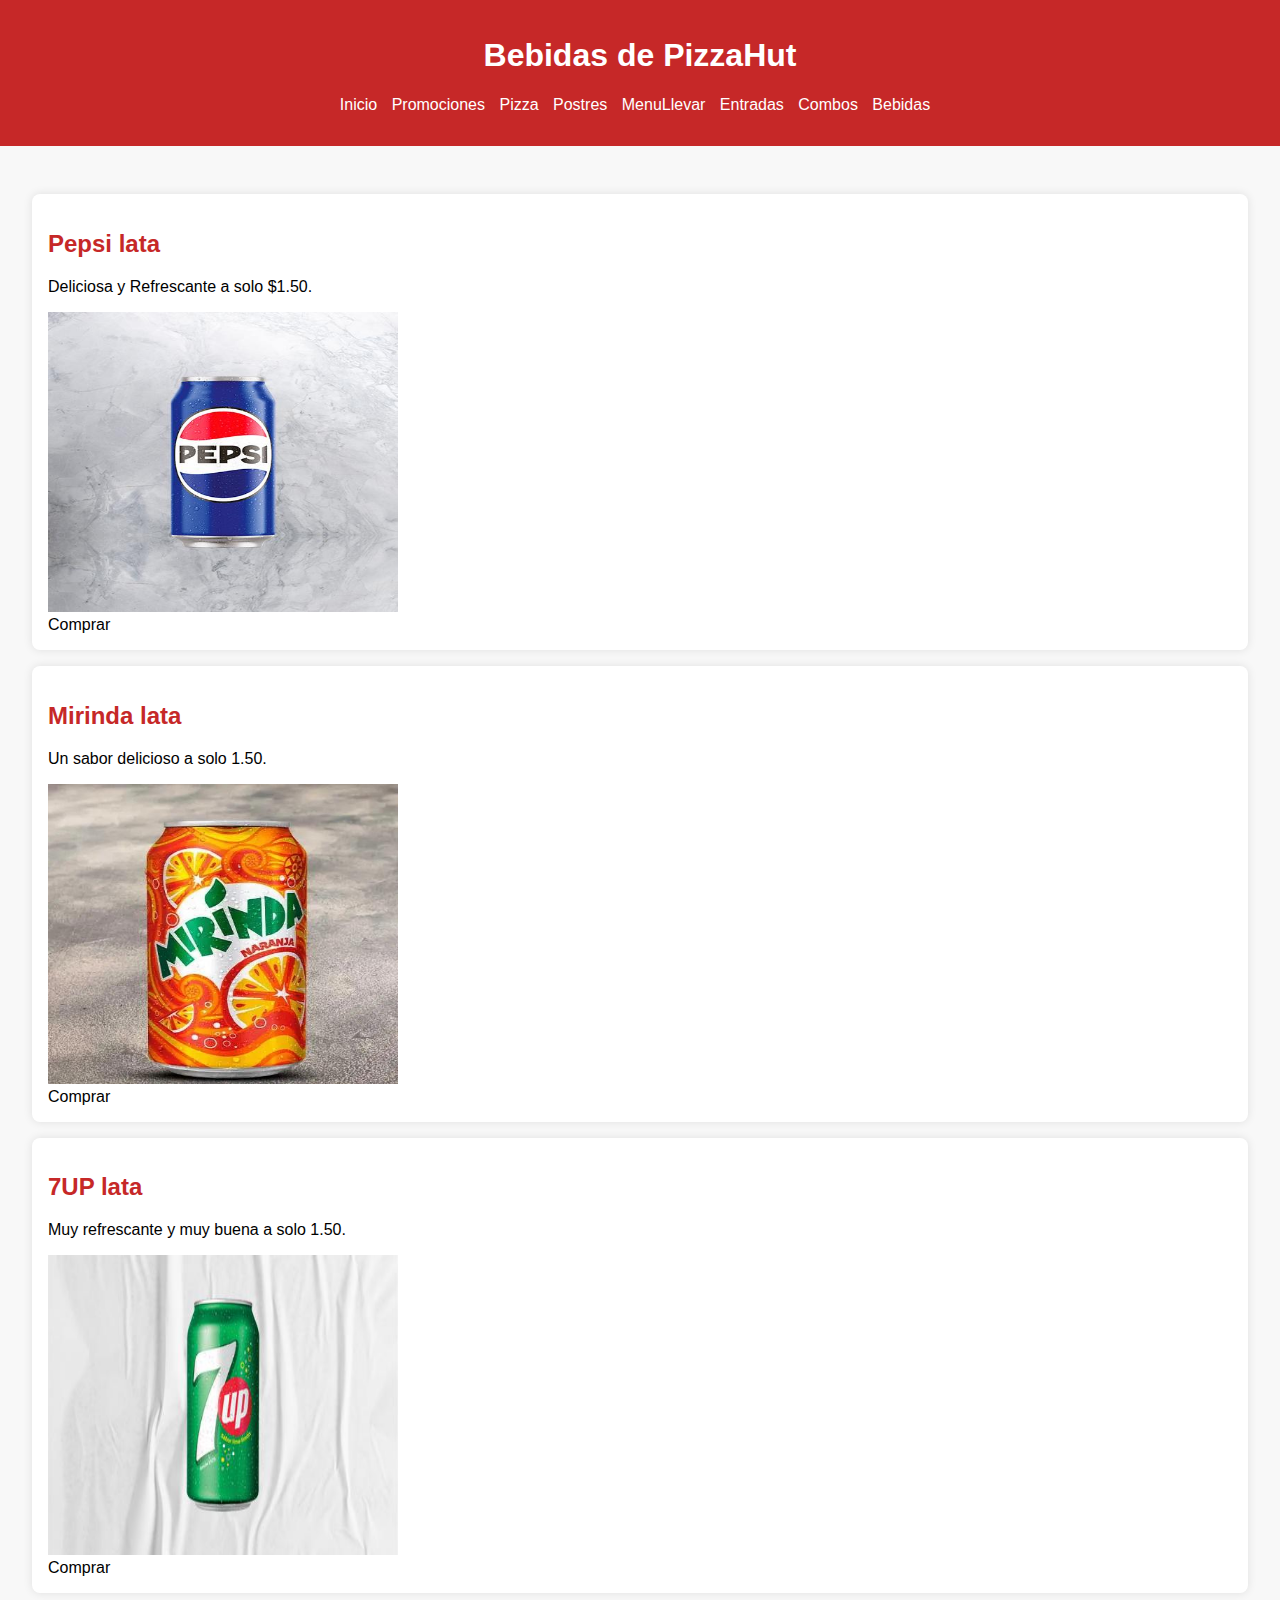
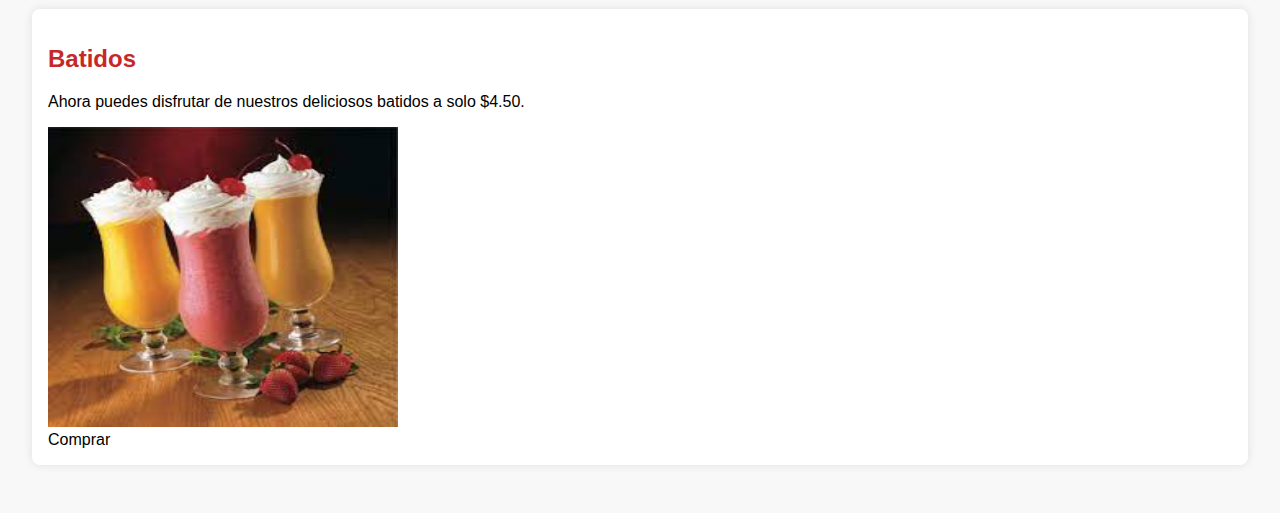
==== views/Bebidas.html @ 3c3843be "Agregar archivos de proyecto." ====
﻿<!DOCTYPE html>
<html lang="es">
<head>
    <meta charset="UTF-8">
    <meta name="viewport" content="width=device-width, initial-scale=1.0">
    <title>Bebidas de PizzaHut</title>
    <link rel="stylesheet" href="styles.css">
    <style>
        body {
            font-family: Arial, sans-serif;
            margin: 0;
            padding: 0;
            background-color: #f8f8f8;
        }

        header {
            background-color: #c62828;
            color: white;
            padding: 1rem;
            text-align: center;
        }

        nav ul {
            list-style-type: none;
            padding: 0;
        }

            nav ul li {
                display: inline;
                margin-right: 10px;
            }

                nav ul li a {
                    color: white;
                    text-decoration: none;
                }

        main {
            padding: 2rem;
        }

        section {
            background-color: white;
            margin: 1rem 0;
            padding: 1rem;
            border-radius: 8px;
            box-shadow: 0 0 10px rgba(0, 0, 0, 0.1);
        }

        h2 {
            color: #c62828;
        }

        .buy-option {
            display: none;
            position: absolute;
            top: 50%;
            left: 50%;
            transform: translate(-50%, -50%);
            background-color: white;
            padding: 20px;
            border: 1px solid #ccc;
            box-shadow: 10px 10px 20px rgba(0, 0, 0, 0.5);
             
    </style>
</head>
<body>
    <header>
        <h1>Bebidas de PizzaHut</h1>
        <nav>
            <ul>
                <li><a href="index.html">Inicio</a></li>
                <li><a href="views/promociones.html">Promociones</a></li>
                <li><a href="views/pizza.html">Pizza</a></li>
                <li><a href="views/postres.html">Postres</a></li>
                <li><a href="views/menullevar.html">MenuLlevar</a></li>
                <li><a href="views/entradas.html">Entradas</a></li>
                <li><a href="views/combos.html">Combos</a></li>
                <li><a href="views/bebidas.html">Bebidas</a></li>
            </ul>
        </nav>
    </header>
    <main>
        <section>
            <h2>Pepsi lata</h2>
            <p>Deliciosa y Refrescante a solo $1.50.</p>
            <img src="../images/bebida1.jpg" alt="Pepsi lata" height="300" width="350"  id="pepsiImage">
            <div class="buy-now" id="pepsi-buy-now">Comprar</div>
        </section>
        <section>
            <h2>Mirinda lata</h2>
            <p>Un sabor delicioso a solo 1.50.</p>
            <img src="../images/bebida2.jpg" alt="Mirinda lata" height="300" width="350" id="mirindaImage">
            <div class="buy-now" id="mirinda-buy-now">Comprar</div>
        </section>
        <section>
            <h2>7UP lata</h2>
            <p>Muy refrescante y muy buena a solo 1.50.</p>
            <img src="../images/bebida3.jpg" alt="7UP lata" height="300" width="350"  id="sevenUpImage" >
            <div class="buy-now" id="sevenUp-buy-now">Comprar</div>

        </section>
        <section>
            <h2>Batidos</h2>
            <p>Ahora puedes disfrutar de nuestros deliciosos batidos a solo $4.50.</p>
            <img src="../images/bebida4.jpg" alt="Batidos" height="300" width="350" id="batidosImage">
            <div class="buy-now" id="batidos-buy-now">Comprar</div>
        </section>
    </main>

    <div id="buyOption" class="buy-option">
        <h2>Desea realizar su compra</h2>
        <button onclick="comprar()">Comprar</button>
    </div>

    <script>
        document.getElementById('pepsiImage').addEventListener('click', function() {
            document.getElementById('buyOption').style.display = 'block';
        });

        document.getElementById('mirindaImage').addEventListener('click', function() {
            document.getElementById('buyOption').style.display = 'block';
        });

        document.getElementById('sevenUpImage').addEventListener('click', function() {
            document.getElementById('buyOption').style.display = 'block';
        });

        document.getElementById('batidosImage').addEventListener('click', function() {
            document.getElementById('buyOption').style.display = 'block';
        });

        function comprar() {
            alert('Bebida comprada con éxito!');
        }
    </script>
</body>
</html>
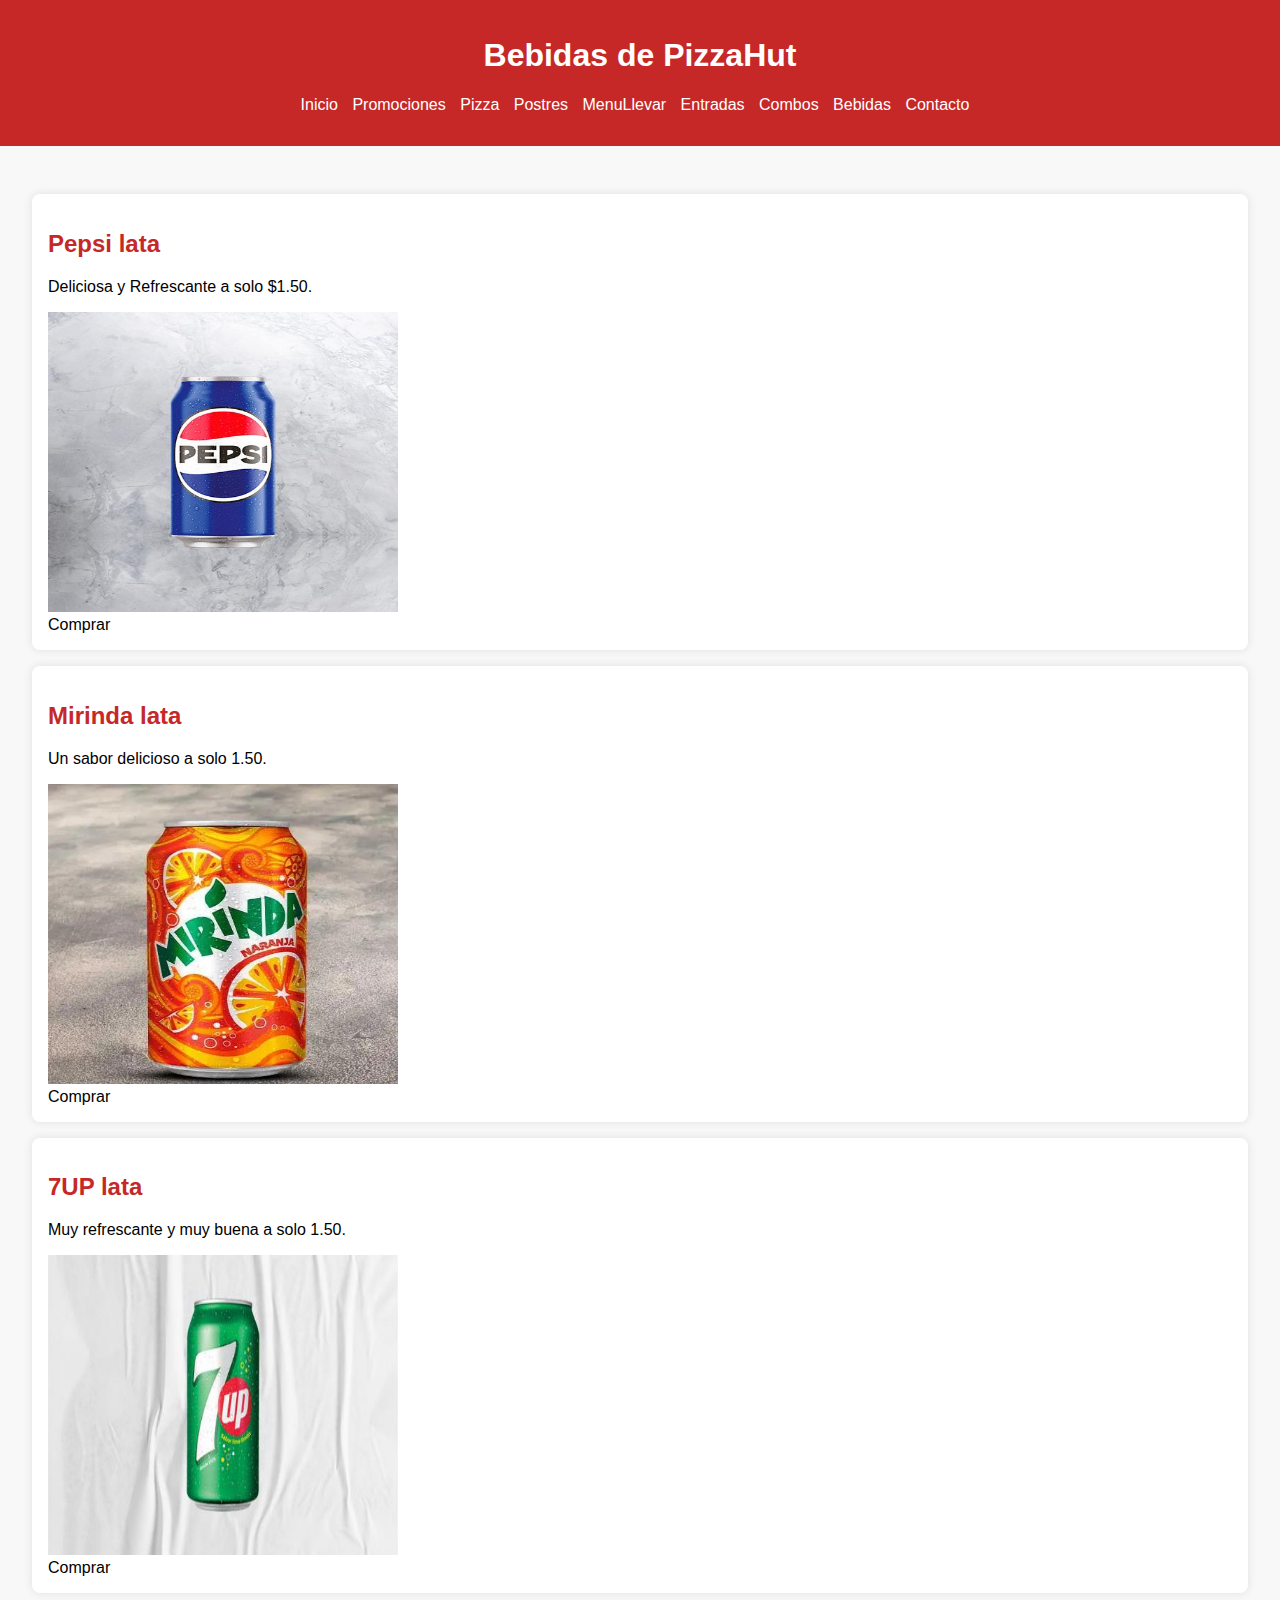
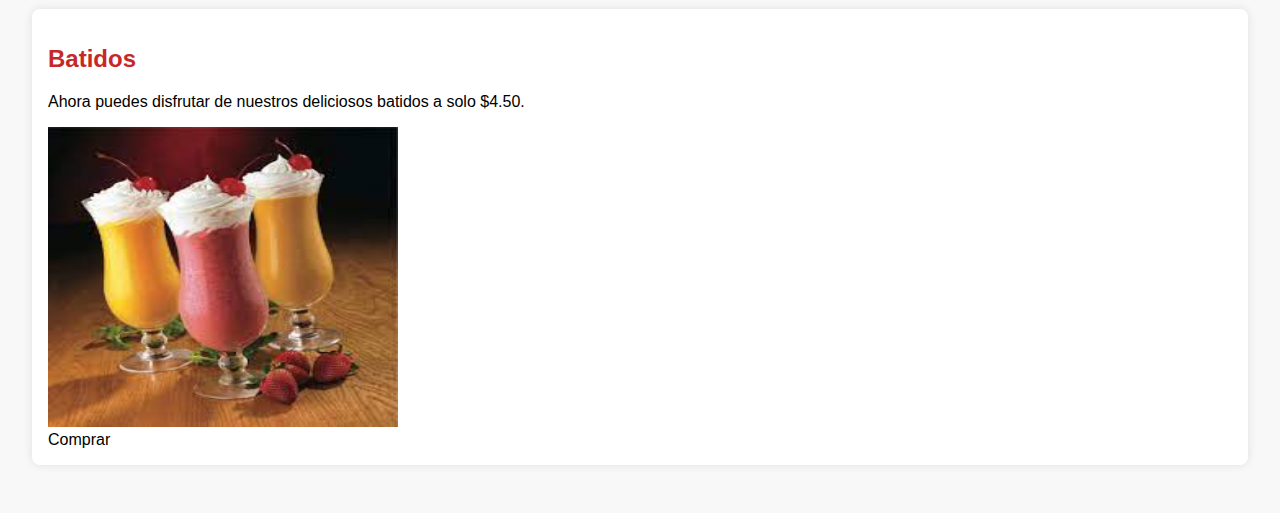
==== commit 1d82dca8: "Hice cambio" ====
--- a/views/Bebidas.html
+++ b/views/Bebidas.html
@@ -69,14 +69,15 @@
         <h1>Bebidas de PizzaHut</h1>
         <nav>
             <ul>
-                <li><a href="index.html">Inicio</a></li>
-                <li><a href="views/promociones.html">Promociones</a></li>
-                <li><a href="views/pizza.html">Pizza</a></li>
-                <li><a href="views/postres.html">Postres</a></li>
-                <li><a href="views/menullevar.html">MenuLlevar</a></li>
-                <li><a href="views/entradas.html">Entradas</a></li>
-                <li><a href="views/combos.html">Combos</a></li>
-                <li><a href="views/bebidas.html">Bebidas</a></li>
+                <li><a href="../index.html">Inicio</a></li>
+                <li><a href="promociones.html">Promociones</a></li>
+                <li><a href="pizza.html">Pizza</a></li>
+                <li><a href="postres.html">Postres</a></li>
+                <li><a href="menullevar.html">MenuLlevar</a></li>
+                <li><a href="entradas.html">Entradas</a></li>
+                <li><a href="combos.html">Combos</a></li>
+                <li><a href="bebidas.html">Bebidas</a></li>
+                <li><a href="contacto.html">Contacto</a></li>
             </ul>
         </nav>
     </header>
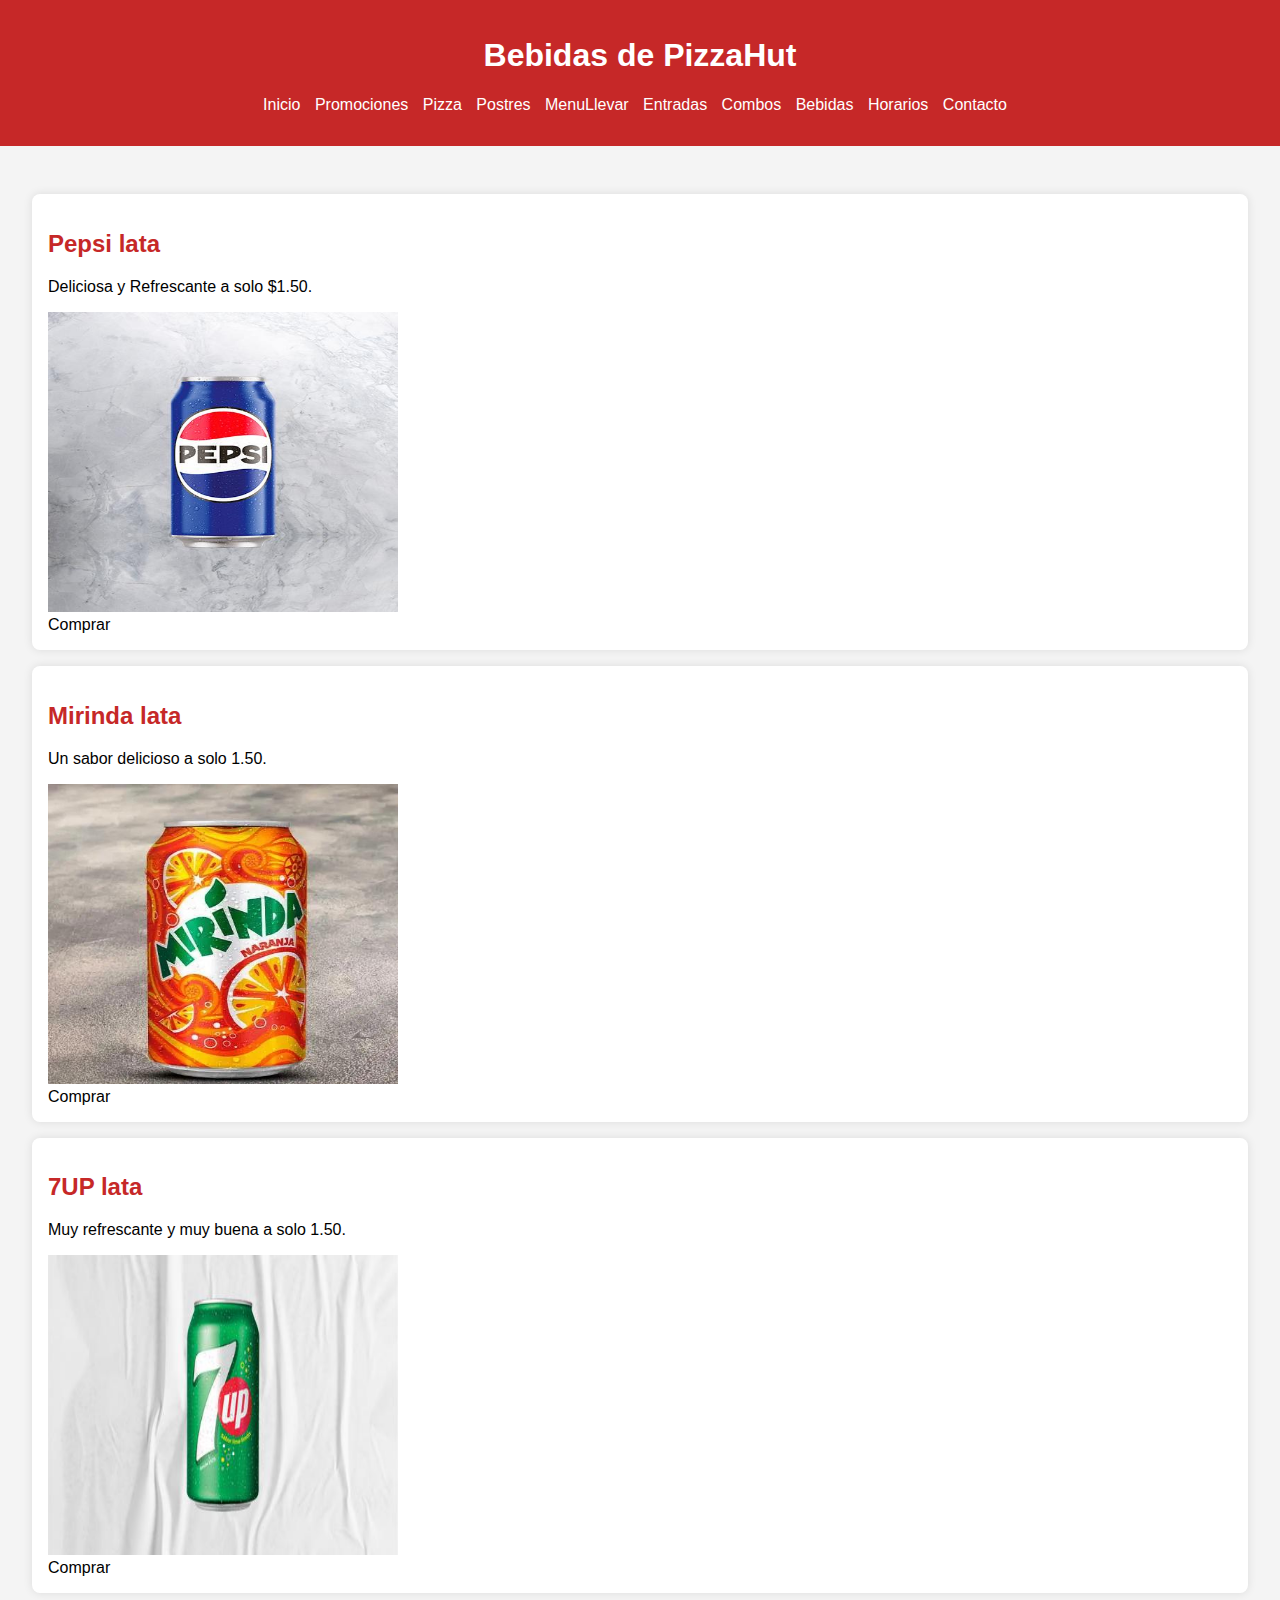
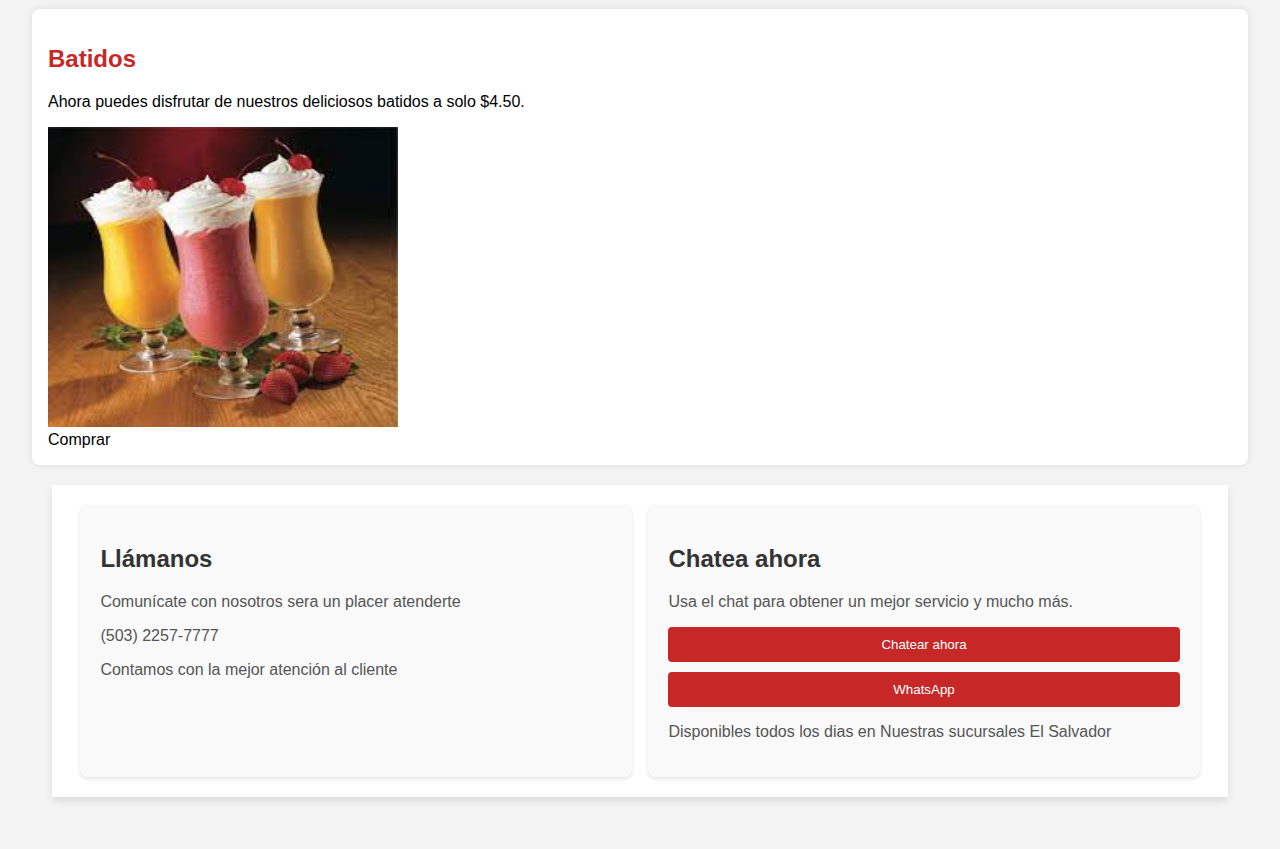
==== commit b6fee49c: "Mejore el diseño" ====
--- a/views/Bebidas.html
+++ b/views/Bebidas.html
@@ -5,6 +5,7 @@
     <meta name="viewport" content="width=device-width, initial-scale=1.0">
     <title>Bebidas de PizzaHut</title>
     <link rel="stylesheet" href="styles.css">
+    <link rel="icon" href="logo1.ico" />
     <style>
         body {
             font-family: Arial, sans-serif;
@@ -61,7 +62,55 @@
             padding: 20px;
             border: 1px solid #ccc;
             box-shadow: 10px 10px 20px rgba(0, 0, 0, 0.5);
-             
+        }
+        body {
+            font-family: Arial, sans-serif;
+            background-color: #f4f4f4;
+            margin: 0;
+            padding: 0;
+        }
+
+        .contact-container {
+            display: flex;
+            justify-content: space-around;
+            padding: 20px;
+            background-color: #fff;
+            box-shadow: 0 4px 8px rgba(0, 0, 0, 0.1);
+            margin: 20px;
+        }
+
+        .contact-section {
+            width: 45%;
+            padding: 20px;
+            background-color: #f9f9f9;
+            border-radius: 8px;
+            box-shadow: 0 2px 4px rgba(0, 0, 0, 0.1);
+        }
+
+            .contact-section h2 {
+                color: #333;
+            }
+
+            .contact-section p {
+                color: #555;
+            }
+
+        button {
+            display: block;
+            width: 100%;
+            padding: 10px;
+            margin: 10px 0;
+            background-color: #c62828;
+            color: #fff;
+            border: none;
+            border-radius: 4px;
+            cursor: pointer;
+        }
+
+            button:hover {
+                background-color: #c62828;
+            }
+
     </style>
 </head>
 <body>
@@ -70,14 +119,15 @@
         <nav>
             <ul>
                 <li><a href="../index.html">Inicio</a></li>
-                <li><a href="promociones.html">Promociones</a></li>
-                <li><a href="pizza.html">Pizza</a></li>
-                <li><a href="postres.html">Postres</a></li>
-                <li><a href="menullevar.html">MenuLlevar</a></li>
-                <li><a href="entradas.html">Entradas</a></li>
-                <li><a href="combos.html">Combos</a></li>
-                <li><a href="bebidas.html">Bebidas</a></li>
-                <li><a href="contacto.html">Contacto</a></li>
+                <li><a href="Promociones.html">Promociones</a></li>
+                <li><a href="Pizza.html">Pizza</a></li>
+                <li><a href="Postres.html">Postres</a></li>
+                <li><a href="MenuLlevar.html">MenuLlevar</a></li>
+                <li><a href="Entradas.html">Entradas</a></li>
+                <li><a href="Combos.html">Combos</a></li>
+                <li><a href="Bebidas.html">Bebidas</a></li>
+                <li><a href="Horarios.html">Horarios</a></li>
+                <li><a href="Contacto.html">Contacto</a></li>
             </ul>
         </nav>
     </header>
@@ -85,7 +135,7 @@
         <section>
             <h2>Pepsi lata</h2>
             <p>Deliciosa y Refrescante a solo $1.50.</p>
-            <img src="../images/bebida1.jpg" alt="Pepsi lata" height="300" width="350"  id="pepsiImage">
+            <img src="../images/bebida1.jpg" alt="Pepsi lata" height="300" width="350" id="pepsiImage">
             <div class="buy-now" id="pepsi-buy-now">Comprar</div>
         </section>
         <section>
@@ -97,7 +147,7 @@
         <section>
             <h2>7UP lata</h2>
             <p>Muy refrescante y muy buena a solo 1.50.</p>
-            <img src="../images/bebida3.jpg" alt="7UP lata" height="300" width="350"  id="sevenUpImage" >
+            <img src="../images/bebida3.jpg" alt="7UP lata" height="300" width="350" id="sevenUpImage">
             <div class="buy-now" id="sevenUp-buy-now">Comprar</div>
 
         </section>
@@ -107,6 +157,22 @@
             <img src="../images/bebida4.jpg" alt="Batidos" height="300" width="350" id="batidosImage">
             <div class="buy-now" id="batidos-buy-now">Comprar</div>
         </section>
+        <div class="contact-container">
+            <div class="contact-section">
+                <h2>Llámanos</h2>
+                <p>Comunícate con nosotros sera un placer atenderte</p>
+                <p>(503) 2257-7777</p>
+                <p>Contamos con la mejor atención al cliente</p>
+
+            </div>
+            <div class="contact-section">
+                <h2>Chatea ahora</h2>
+                <p>Usa el chat para obtener un mejor servicio y mucho más.</p>
+                <button>Chatear ahora</button>
+                <button>WhatsApp</button>
+                <p>Disponibles todos los dias en Nuestras sucursales El Salvador</p>
+            </div>
+        </div>
     </main>
 
     <div id="buyOption" class="buy-option">
